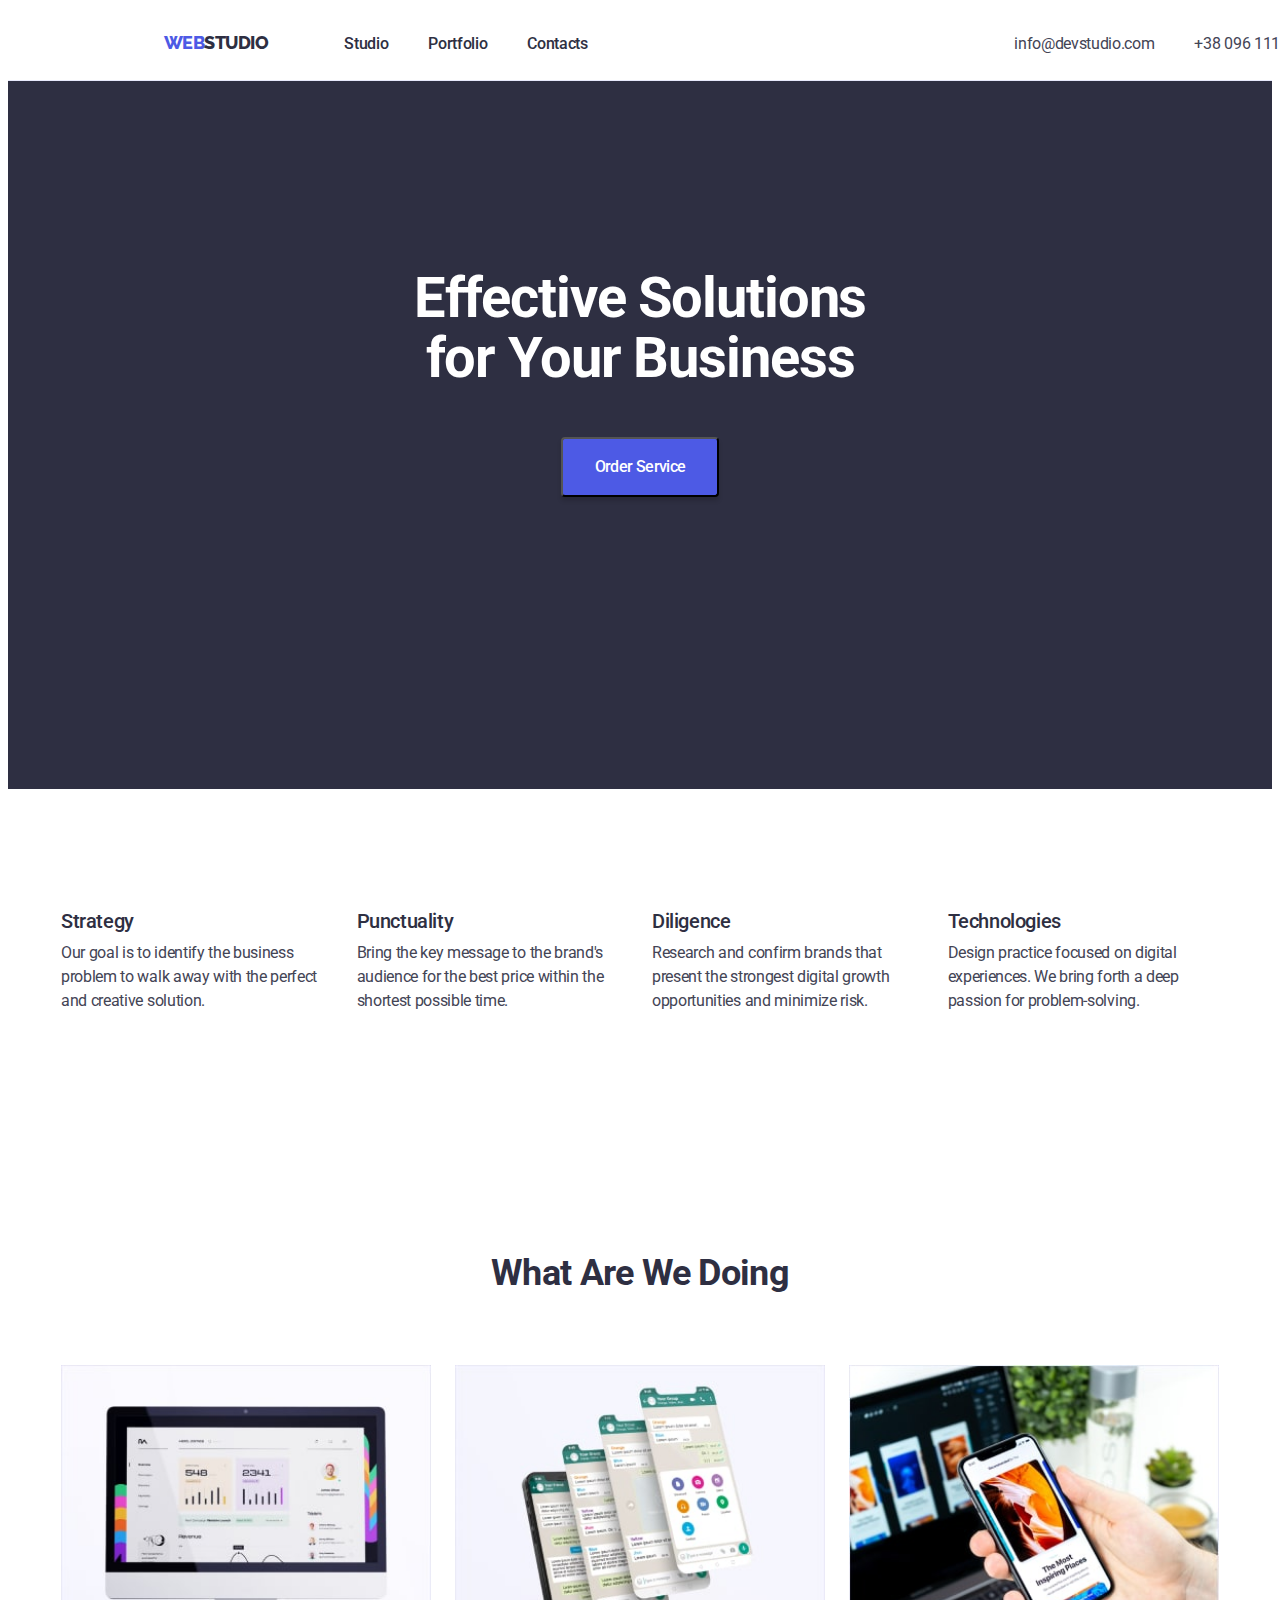
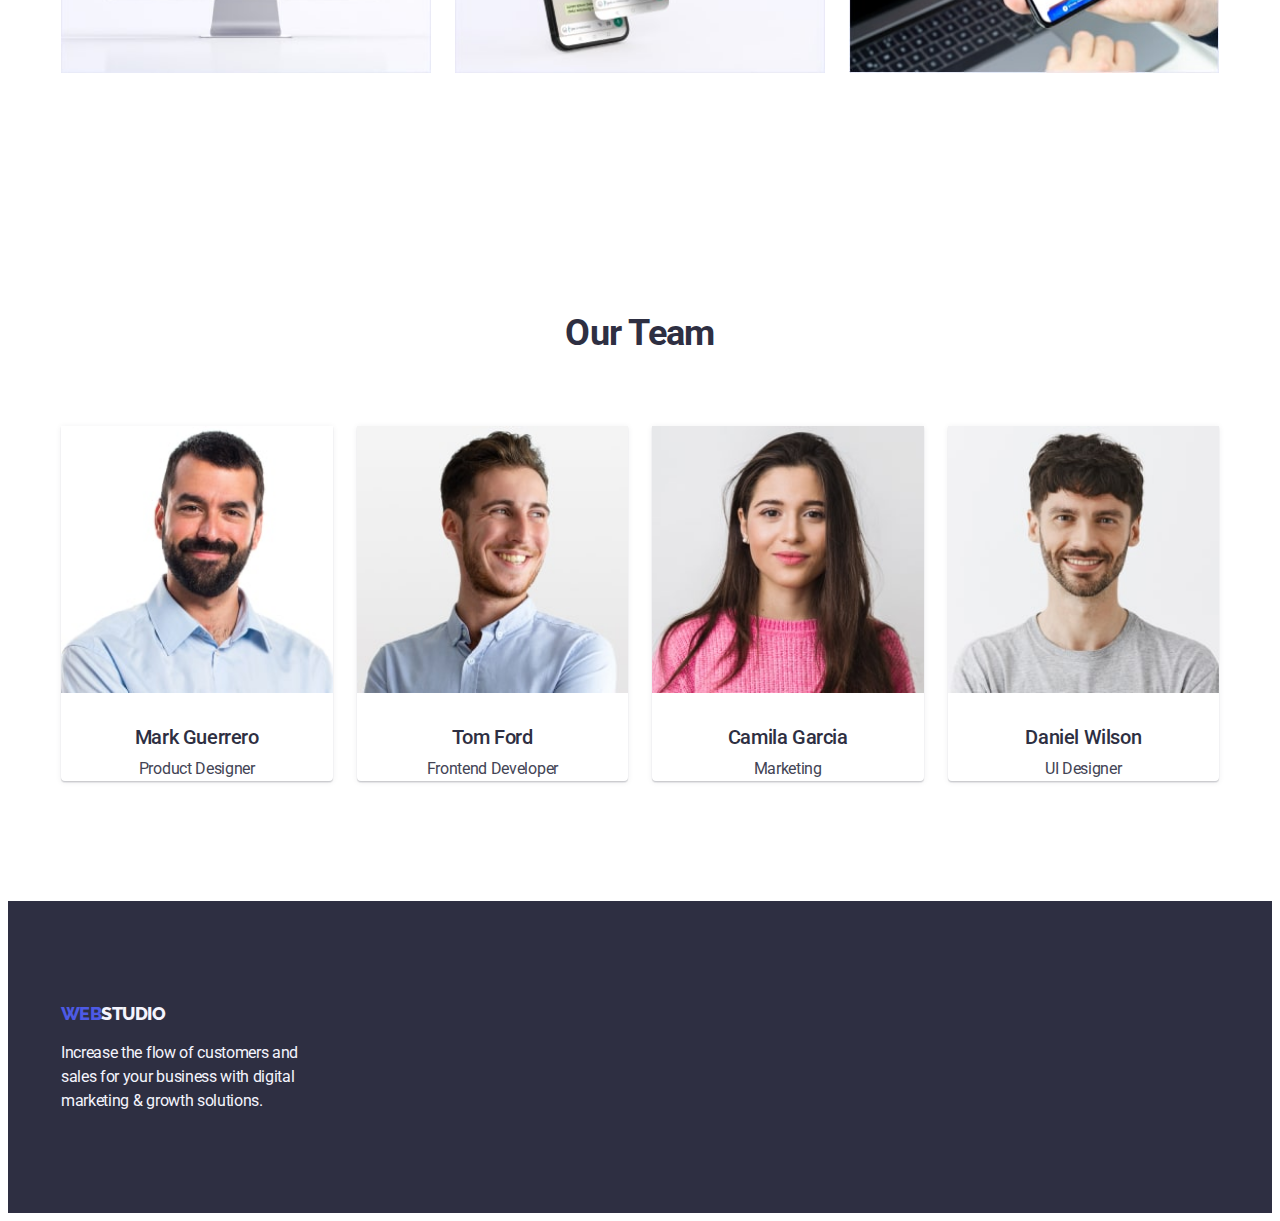
==== index.html @ 73f5ab5d "1" ====
<!DOCTYPE html>
<html lang="en">
  <head>
    <meta charset="UTF-8" />
    <meta http-equiv="X-UA-Compatible" content="IE=edge" />
    <meta name="viewport" content="width=device-width, initial-scale=1.0" />
    <title>WebStudio</title>
    <link rel="preconnect" href="https://fonts.googleapis.com" />
    <link rel="preconnect" href="https://fonts.gstatic.com" crossorigin />
    <link
      href="https://fonts.googleapis.com/css2?family=Raleway:wght@700&family=Roboto:wght@400;500;700;900&display=swap"
      rel="stylesheet"
    />
    <link
      rel="stylesheet"
      href="https://cdnjs.cloudflare.com/ajax/libs/modern-normalize/2.0.0/modern-normalize.min.css"
      integrity="sha512-4xo8blKMVCiXpTaLzQSLSw3KFOVPWhm/TRtuPVc4WG6kUgjH6J03IBuG7JZPkcWMxJ5huwaBpOpnwYElP/m6wg=="
      crossorigin="anonymous"
      referrerpolicy="no-referrer"
    />
    <link rel="stylesheet" href="./css/styles.css" />
  </head>

  <body>
    <header class="header">
      <div class="container header-container">
        <nav class="nav">
          <a href="index.html" class="logo"
            ><span class="accent">Web</span>Studio</a
          >
          <ul class="nav-list list">
            <li class="item">
              <a class="nav-link link" href="./index.html">Studio</a>
            </li>
            <li class="item">
              <a class="nav-link link" href="./portfolio.html">Portfolio</a>
            </li>
            <li class="item">
              <a class="nav-link link" href="">Contacts</a>
            </li>
          </ul>
        </nav>

        <ul class="contacts-header list">
          <li class="item">
            <a class="header-email link" href="mailto:info@devstudio.com"
              >info@devstudio.com</a
            >
          </li>
          <li class="item">
            <a class="header-tel link" href="tel:+380961111111"
              >+38 096 111 11 11</a
            >
          </li>
        </ul>
      </div>
    </header>

    <main>
      <!-- hiro -->

      <section class="hero section">
        <div class="container">
          <h1 class="hero-title">Effective Solutions for Your Business</h1>
          <button type="button" class="hero-button">Order Service</button>
        </div>
      </section>

      <!-- benefits -->
      <section class="benefits section">
        <div class="container">
          <ul class="benefits-list list">
            <li class="benefits-item">
              <h3 class="benefits-title">Strategy</h3>
              <p class="benefits-text">
                Our goal is to identify the business problem to walk away with
                the perfect and creative solution.
              </p>
            </li>
            <li class="benefits-item">
              <h3 class="benefits-title">Punctuality</h3>
              <p class="benefits-text">
                Bring the key message to the brand's audience for the best price
                within the shortest possible time.
              </p>
            </li>
            <li class="benefits-item">
              <h3 class="benefits-title">Diligence</h3>
              <p class="benefits-text">
                Research and confirm brands that present the strongest digital
                growth opportunities and minimize risk.
              </p>
            </li>
            <li class="benefits-item">
              <h3 class="benefits-title">Technologies</h3>
              <p class="benefits-text">
                Design practice focused on digital experiences. We bring forth a
                deep passion for problem-solving.
              </p>
            </li>
          </ul>
        </div>
      </section>

      <!-- work -->
      <section class="work section">
        <div class="container">
          <h2 class="work-title">What are we doing</h2>
          <ul class="work-list list">
            <li class="item">
              <img
                src="./images/Rectangle.jpg"
                alt="project design"
                width="360"
              />
            </li>
            <li class="item">
              <img
                src="./images/dodatok-min.jpg"
                alt="distribution of add-ons for a mobile building"
                width="360"
              />
            </li>
            <li class="item">
              <img
                src="./images/telefon-min.jpg"
                alt="site creation"
                width="360"
              />
            </li>
          </ul>
        </div>
      </section>

      <!-- team -->
      <section class="team section">
        <div class="container">
          <h2 class="team-title">Our Team</h2>
          <ul class="team-list list">
            <li class="item">
              <img
                src="./images/mark-min.jpg"
                alt="Product Designer"
                width="264"
              />
              <p class="text-name">Mark Guerrero</p>
              <p class="team-text">Product Designer</p>
            </li>
            <li class="item">
              <img
                src="./images/tom-min.jpg"
                alt="Frontend Developer"
                width="264"
              />
              <p class="text-name">Tom Ford</p>
              <p class="team-text">Frontend Developer</p>
            </li>
            <li class="item">
              <img src="./images/camila-min.jpg" alt="Marketing" width="264" />
              <p class="text-name">Camila Garcia</p>
              <p class="team-text">Marketing</p>
            </li>
            <li class="item">
              <img
                src="./images/daniel-min.jpg"
                alt="UI Designer"
                width="264"
              />
              <p class="text-name">Daniel Wilson</p>
              <p class="team-text">UI Designer</p>
            </li>
          </ul>
        </div>
      </section>
    </main>

    <footer>
      <section class="footer">
        <div class="container container-footer">
          <p class="footer-logo"><span class="accent">Web</span>Studio</p>
          <p class="footer-text">
            Increase the flow of customers and sales for your business with
            digital marketing & growth solutions.
          </p>
        </div>
      </section>
    </footer>
  </body>
</html>
---- css/styles.css ----
:root {
  --iris: #4d5ae5;
  --ocean: #404bbf;
  --navyblue: #2e2f42;
  --green: #31d0aa;
  --slate: #434455;
  --light-slate: #8e8f99;
  --cornflower: #e7e9fc;
  --cloud: #f4f4fd;
  --navyblue-modal: rgba(46, 47, 66, 0.4);
  --grey: rgba(46, 47, 66, 0.7);
  --white: #ffffff;
  --dairy: #fcfcfc;
}
h1,
h2,
h3,
h4,
h5,
h6,
p {
  margin: 0;
}

ul,
ol {
  margin: 0;
  padding-left: 0;
}

img {
  display: block;
  width: 100%;
  height: auto;
}

.container {
  width: 100%;
  max-width: 1158px;
  padding-left: 15px;
  padding-right: 15px;
  margin: 0 auto;
}

.section {
  padding-top: 120px;
  padding-bottom: 120px;
}

body {
  color: var(--slate);
  font-family: 'Roboto', sans-serif;
  font-size: 16px;
  line-height: 1.5;
  letter-spacing: -0.02em;
}

.list {
  list-style: none;
}

.link {
  text-decoration: none;
}

.link:hover,
.link:focus {
  color: var(--ocean);
}

/* -----------------------header--------------------- */

.header-container,
.nav,
.nav-list,
.contacts-header {
  display: flex;
}

.header {
  border-bottom: 1px solid var(--cornflower);
  background: var(--white);
  padding: 24px 0;
}

.header-container {
  align-items: center;
  padding: 0 156px;
}
.nav {
  gap: 76px;
}

.nav-list {
  gap: 40px;
}

.contacts-header {
  gap: 40px;
  margin-left: auto;
}

.logo {
  font-family: 'Raleway', sans-serif;
  font-weight: 800;
  font-size: 18px;
  line-height: 1.17;
  letter-spacing: -0.03em;
  color: var(--navyblue);
  text-decoration: none;
  text-transform: uppercase;
}

.accent {
  color: var(--iris);
}

.nav-link {
  color: var(--navyblue);
  font-weight: 500;
  font-size: 16px;
  line-height: 1.5;
  letter-spacing: -0.02em;
}

.header-email {
  color: var(--slate);
  font-size: 16px;
  font-weight: 400;
  line-height: 1.5;
  letter-spacing: -0.02em;
}

.header-tel {
  color: var(--slate);
  font-size: 16px;
  font-weight: 400;
  line-height: 1.5;
  letter-spacing: -0.02em;
}

/* -------------------------hiro---------------------- */

.hero {
  background-color: var(--navyblue);
  padding-top: 188px;
  padding-bottom: 292px;
  text-align: center;
}

.hero-title {
  font-size: 56px;
  font-weight: 700;
  line-height: 1.07;
  letter-spacing: -0.02em;

  text-align: center;
  color: var(--white);

  max-width: 496px;
  margin: 0 auto 48px auto;
}

.hero-button {
  font-family: 'Roboto', sans-serif;
  font-size: 16px;
  font-weight: 500;
  line-height: 1.5;
  letter-spacing: -0.04em;
  color: var(--white);

  padding: 16px 32px;

  cursor: pointer;
  border-radius: 4px;
  background: var(--iris);
  box-shadow: 0px 4px 4px 0px rgba(0, 0, 0, 0.15);
}

/* ---------------------------benefits------------------- */

.benefits-list {
  display: flex;
  gap: 24px;
}

.benefits-item {
  width: calc((100% - 24px * 3) / 4);
}

.benefits-title {
  font-size: 20px;
  font-weight: 500;
  line-height: 1.2;
  letter-spacing: -0.02em;
  color: var(--navyblue);

  margin-bottom: 8px;
}

.benefits-text {
  font-size: 16px;
  line-height: 1.5;
}

/* --------------------work---------------- */

.work-title {
  color: var(--navyblue);

  font-size: 36px;
  font-family: Roboto;
  font-weight: 700;
  line-height: 1.12;
  letter-spacing: -0.02em;
  text-transform: capitalize;
  text-align: center;

  max-width: 323px;
  margin: 0 auto 72px auto;
}

.work-list {
  display: flex;
  gap: 24px;
}

.work-list .item {
  width: calc((100% - 48px) / 3);
}

/* -------------------team---------------- */

.team-title {
  color: var(--navyblue);
  font-size: 36px;
  font-weight: 700;
  line-height: 1.12;
  letter-spacing: -0.02em;
  text-transform: capitalize;
  text-align: center;

  max-width: 162px;
  margin: 0 auto 72px auto;
}

.team-list {
  display: flex;
  gap: 24px;
}

.team-list .item {
  width: calc((100% - 24px * 3) / 4);
  border-radius: 0px 0px 4px 4px;
  background: var(--white);
  box-shadow: 0px 2px 1px 0px rgba(46, 47, 66, 0.08),
    0px 1px 1px 0px rgba(46, 47, 66, 0.16),
    0px 1px 6px 0px rgba(46, 47, 66, 0.08);
}

.text-name {
  color: var(--navyblue);
  font-size: 20px;
  font-weight: 500;
  line-height: 1.2;
  letter-spacing: -0.02em;
  text-align: center;
  margin: 32px 0 8px 0;
}

.team-text {
  font-size: 16px;
  line-height: 1.5;
  text-align: center;
}

/* ------------------portfolio-------- */

.project {
  padding-top: 96px;
}

.filter-list {
  display: flex;
  gap: 24px;
  justify-content: center;
  margin-bottom: 72px;
}

.filter-button {
  font-size: 16px;
  font-weight: 500;
  line-height: 1.5;
  letter-spacing: -0.04em;
  color: var(--iris);

  border-radius: 4px;
  border: 1px solid var(--cornflower);
  background: var(--cloud);

  padding: 12px 24px;
}

.filter-button:hover,
.filter-button:focus {
  color: var(--white);
  background-color: var(--ocean);
}

.project-list {
  display: flex;
  flex-wrap: wrap;
  gap: 48px 24px;
}

.project-list .item {
  width: calc((100% - 24px * 2) / 3);
  padding-bottom: 32px;
}

.project-list .item img {
  margin-bottom: 32px;
}

.project-title {
  font-size: 20px;
  font-weight: 500;
  line-height: 1.5;
  letter-spacing: -0.02em;
  color: var(--navyblue);
  padding: 0 16px;
  margin-bottom: 8px;
}

.project-text {
  font-size: 16px;
  line-height: 1.5;
  font-weight: 400;
  padding: 0 16px;
  margin-bottom: 8px;
}

/* -------------------------footer--------------- */

.footer {
  background-color: var(--navyblue);
}

.footer-logo {
  font-size: 18px;
  font-family: 'Raleway', sans-serif;
  font-style: normal;
  font-weight: 800;
  line-height: 1.17;
  letter-spacing: -0.03em;
  text-decoration: none;
  text-transform: uppercase;
  color: var(--cloud);

  margin-bottom: 17px;
}
.footer-text {
  color: var(--cloud);
  width: 264px;
}

.container-footer {
  padding: 102px 0 100px 0;
}
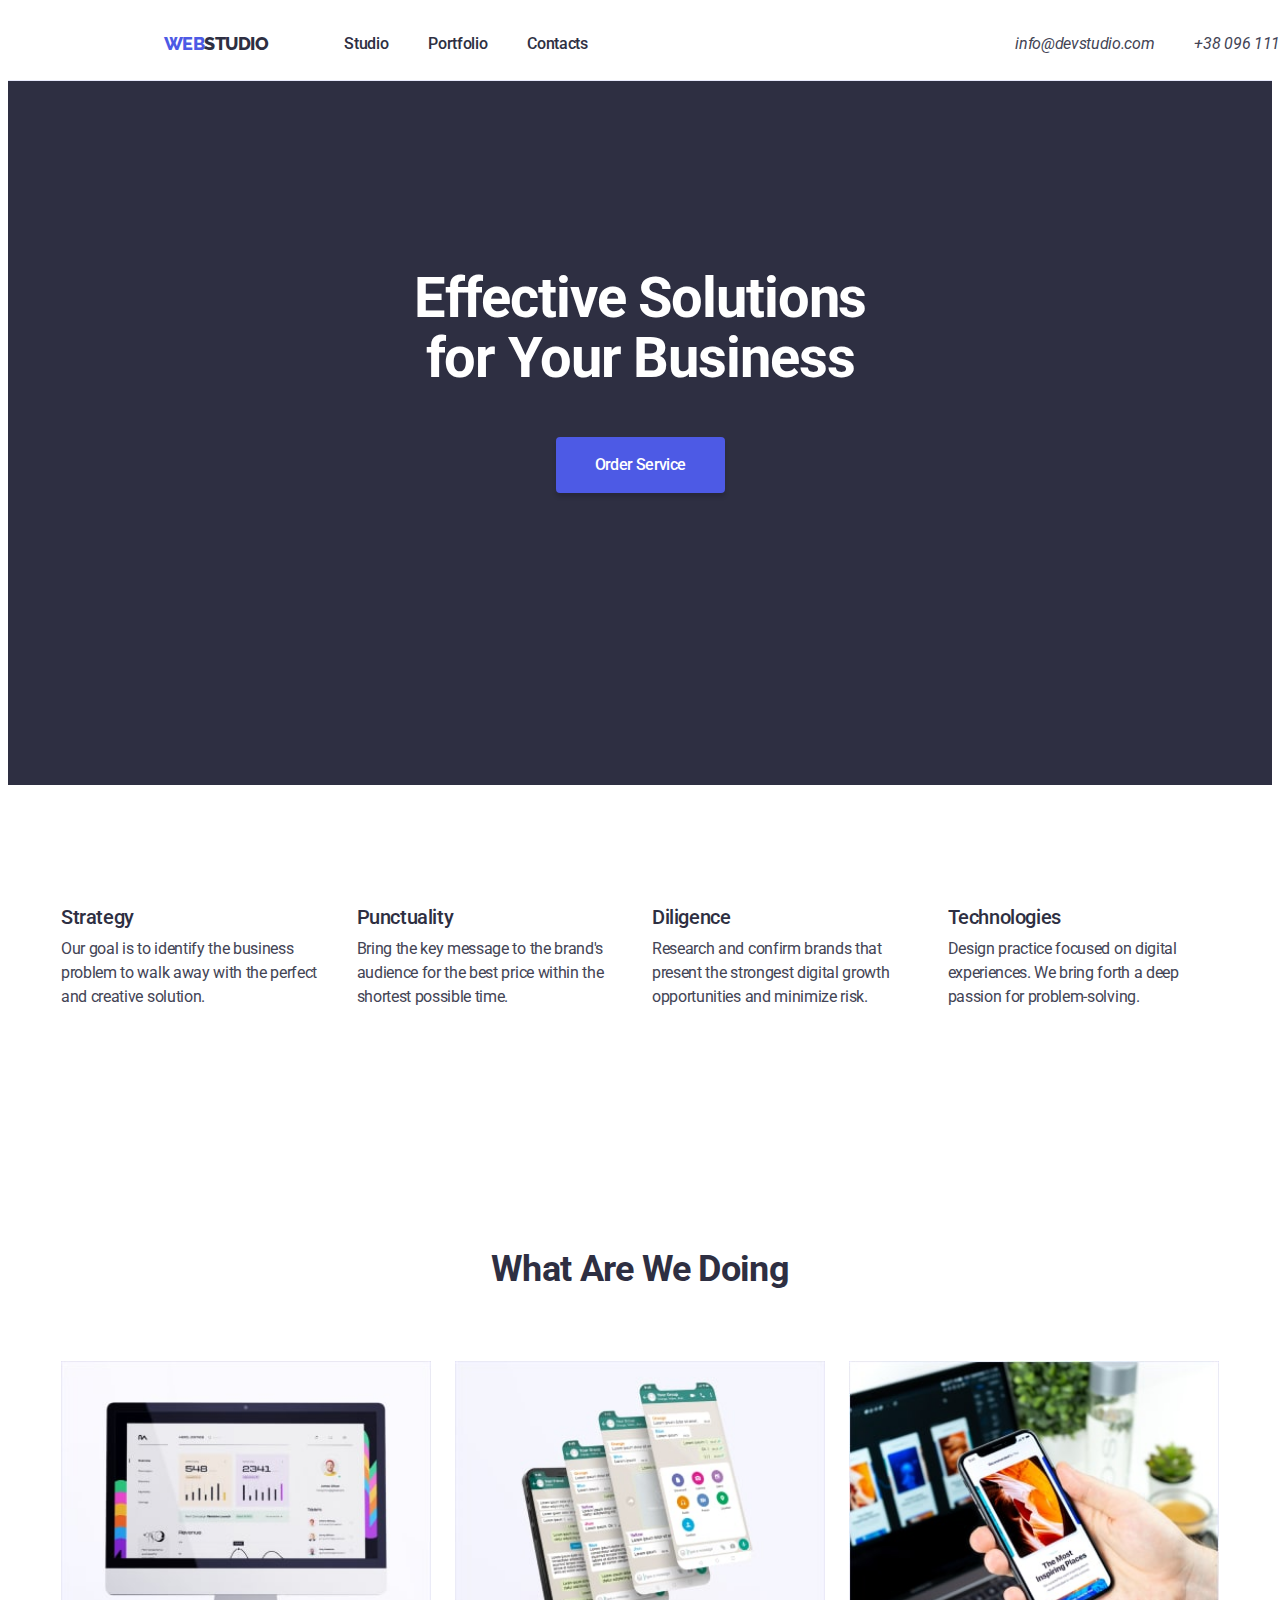
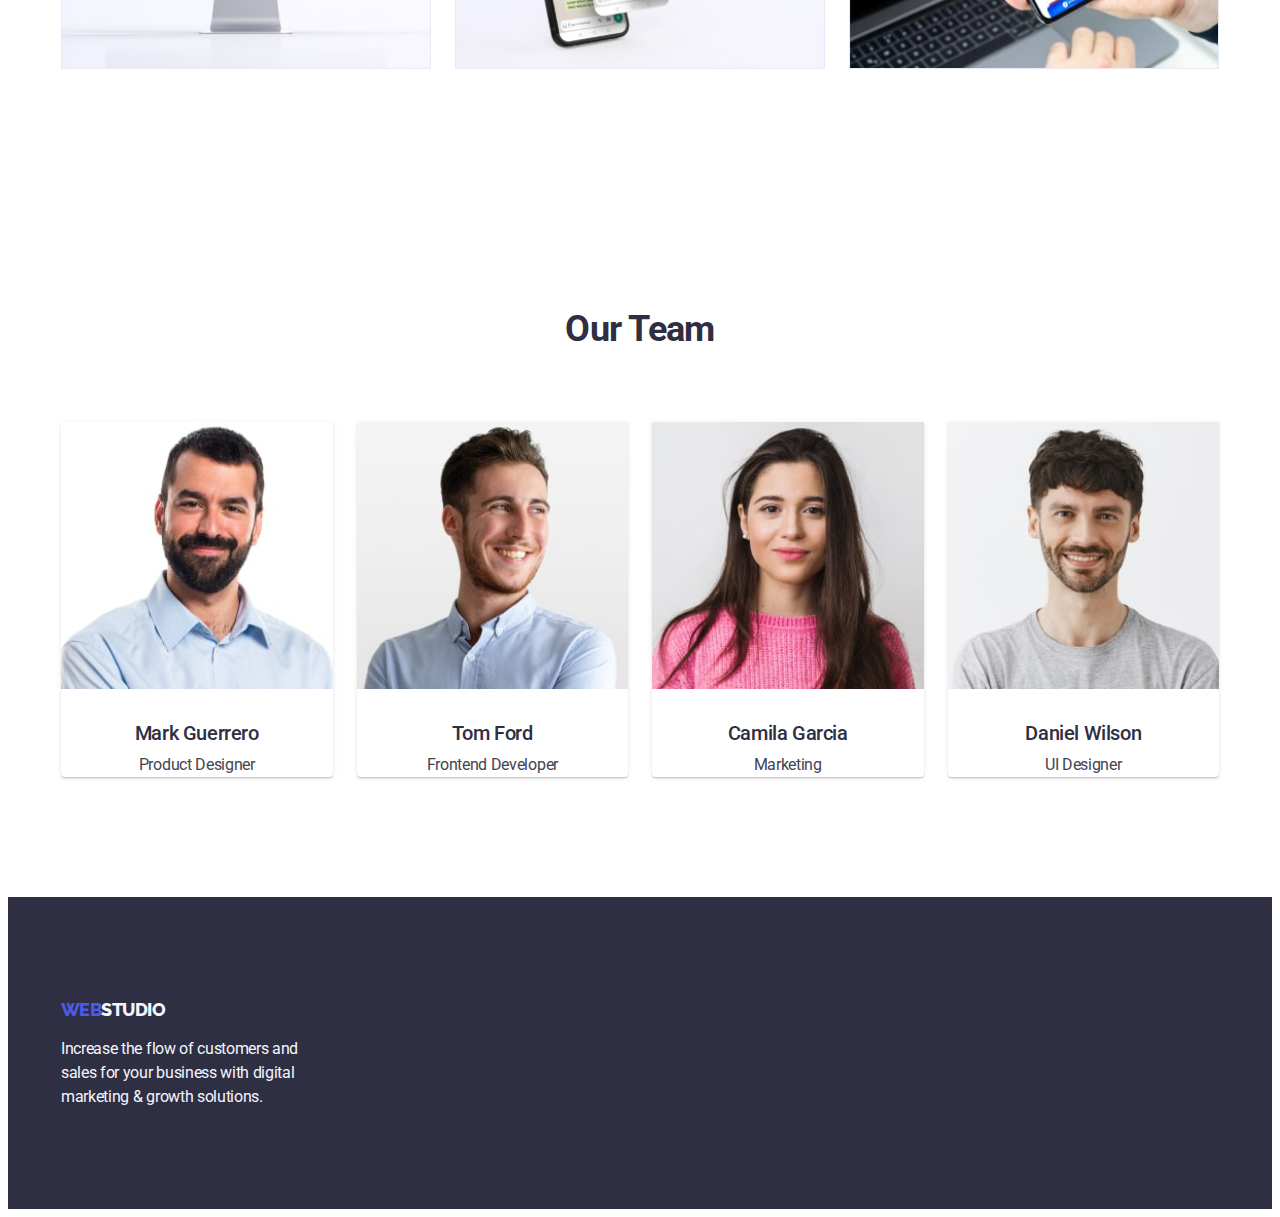
==== commit 9a8c448f: "1" ====
--- a/index.html
+++ b/index.html
@@ -40,19 +40,20 @@
             </li>
           </ul>
         </nav>
-
-        <ul class="contacts-header list">
-          <li class="item">
-            <a class="header-email link" href="mailto:info@devstudio.com"
-              >info@devstudio.com</a
-            >
-          </li>
-          <li class="item">
-            <a class="header-tel link" href="tel:+380961111111"
-              >+38 096 111 11 11</a
-            >
-          </li>
-        </ul>
+        <address class="address">
+          <ul class="contacts-header list">
+            <li class="item">
+              <a class="header-email link" href="mailto:info@devstudio.com"
+                >info@devstudio.com</a
+              >
+            </li>
+            <li class="item">
+              <a class="header-tel link" href="tel:+380961111111"
+                >+38 096 111 11 11</a
+              >
+            </li>
+          </ul>
+        </address>
       </div>
     </header>
 
--- a/css/styles.css
+++ b/css/styles.css
@@ -80,24 +80,28 @@
 .header {
   border-bottom: 1px solid var(--cornflower);
   background: var(--white);
-  padding: 24px 0;
+  padding: 24px 0 24px 0;
 }
 
 .header-container {
   align-items: center;
-  padding: 0 156px;
+  padding: 0 156px 0 156px;
 }
 .nav {
   gap: 76px;
+  align-items: center;
 }
 
 .nav-list {
   gap: 40px;
 }
 
+.address {
+  margin-left: auto;
+}
+
 .contacts-header {
   gap: 40px;
-  margin-left: auto;
 }
 
 .logo {
@@ -169,8 +173,13 @@
   letter-spacing: -0.04em;
   color: var(--white);
 
+  min-width: 169px;
+  height: 56px;
+  display: block;
   padding: 16px 32px;
-
+  margin: 0 auto;
+
+  border: none;
   cursor: pointer;
   border-radius: 4px;
   background: var(--iris);
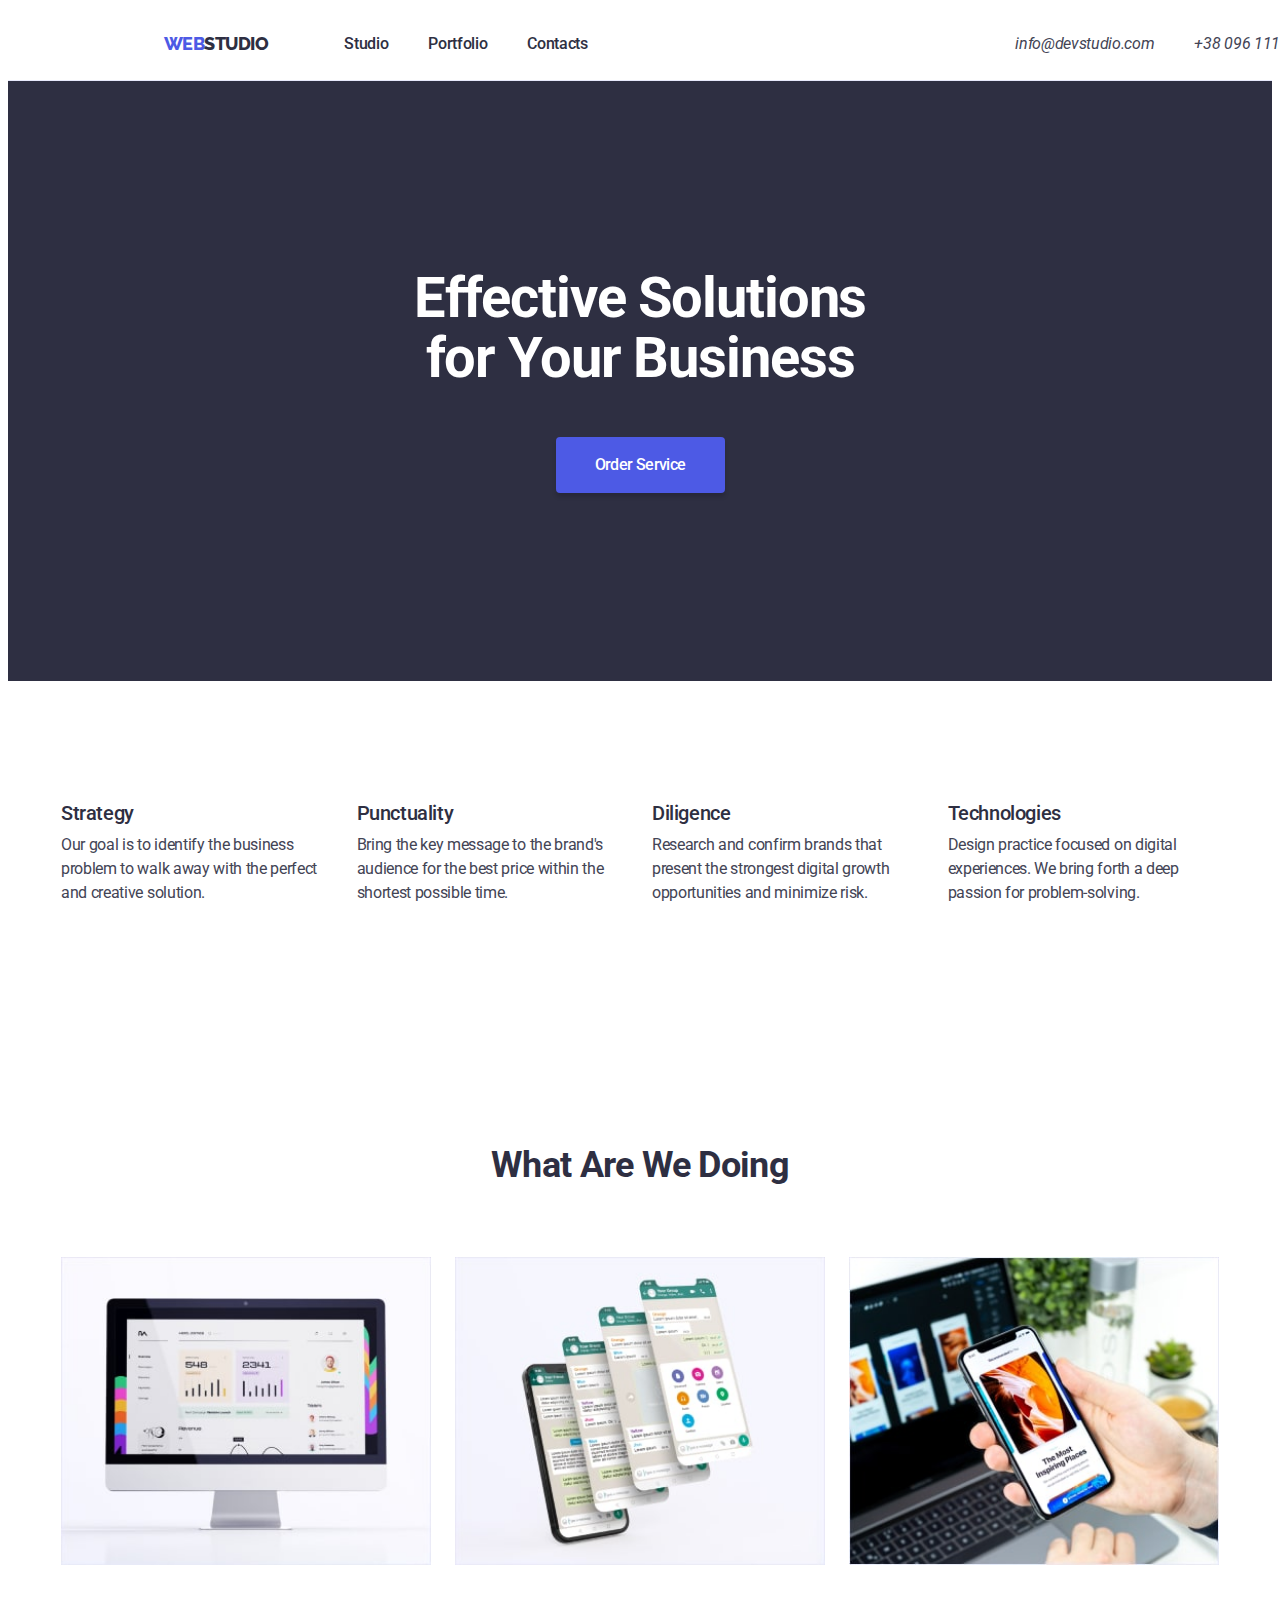
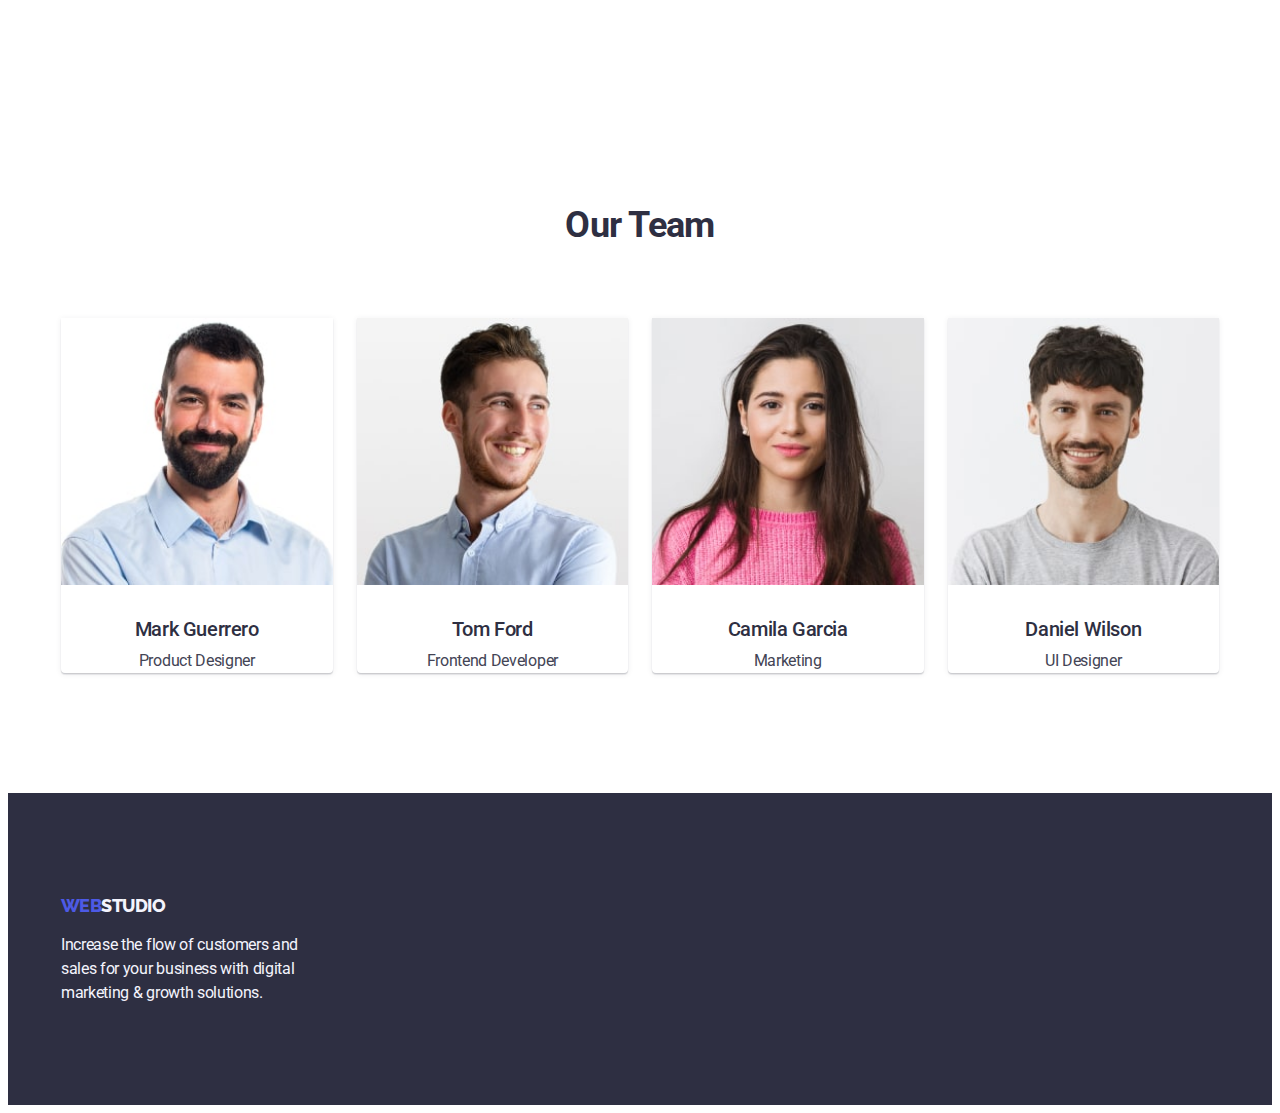
==== commit 627bf733: "1" ====
--- a/index.html
+++ b/index.html
@@ -61,7 +61,7 @@
       <!-- hiro -->
 
       <section class="hero section">
-        <div class="container">
+        <div class="container hero-container">
           <h1 class="hero-title">Effective Solutions for Your Business</h1>
           <button type="button" class="hero-button">Order Service</button>
         </div>
--- a/css/styles.css
+++ b/css/styles.css
@@ -37,8 +37,7 @@
 .container {
   width: 100%;
   max-width: 1158px;
-  padding-left: 15px;
-  padding-right: 15px;
+  padding: 0 15px 0 15px;
   margin: 0 auto;
 }
 
@@ -80,7 +79,6 @@
 .header {
   border-bottom: 1px solid var(--cornflower);
   background: var(--white);
-  padding: 24px 0 24px 0;
 }
 
 .header-container {
@@ -88,7 +86,6 @@
   padding: 0 156px 0 156px;
 }
 .nav {
-  gap: 76px;
   align-items: center;
 }
 
@@ -113,6 +110,9 @@
   color: var(--navyblue);
   text-decoration: none;
   text-transform: uppercase;
+  padding: 24px 0 24px 0;
+
+  margin-right: 76px;
 }
 
 .accent {
@@ -125,6 +125,8 @@
   font-size: 16px;
   line-height: 1.5;
   letter-spacing: -0.02em;
+  padding: 24px 0 24px 0;
+  display: block;
 }
 
 .header-email {
@@ -133,6 +135,7 @@
   font-weight: 400;
   line-height: 1.5;
   letter-spacing: -0.02em;
+  padding: 24px 0 24px 0;
 }
 
 .header-tel {
@@ -141,14 +144,14 @@
   font-weight: 400;
   line-height: 1.5;
   letter-spacing: -0.02em;
+  padding: 24px 0 24px 0;
 }
 
 /* -------------------------hiro---------------------- */
 
 .hero {
   background-color: var(--navyblue);
-  padding-top: 188px;
-  padding-bottom: 292px;
+  padding: 188px 0 188px 0;
   text-align: center;
 }
 
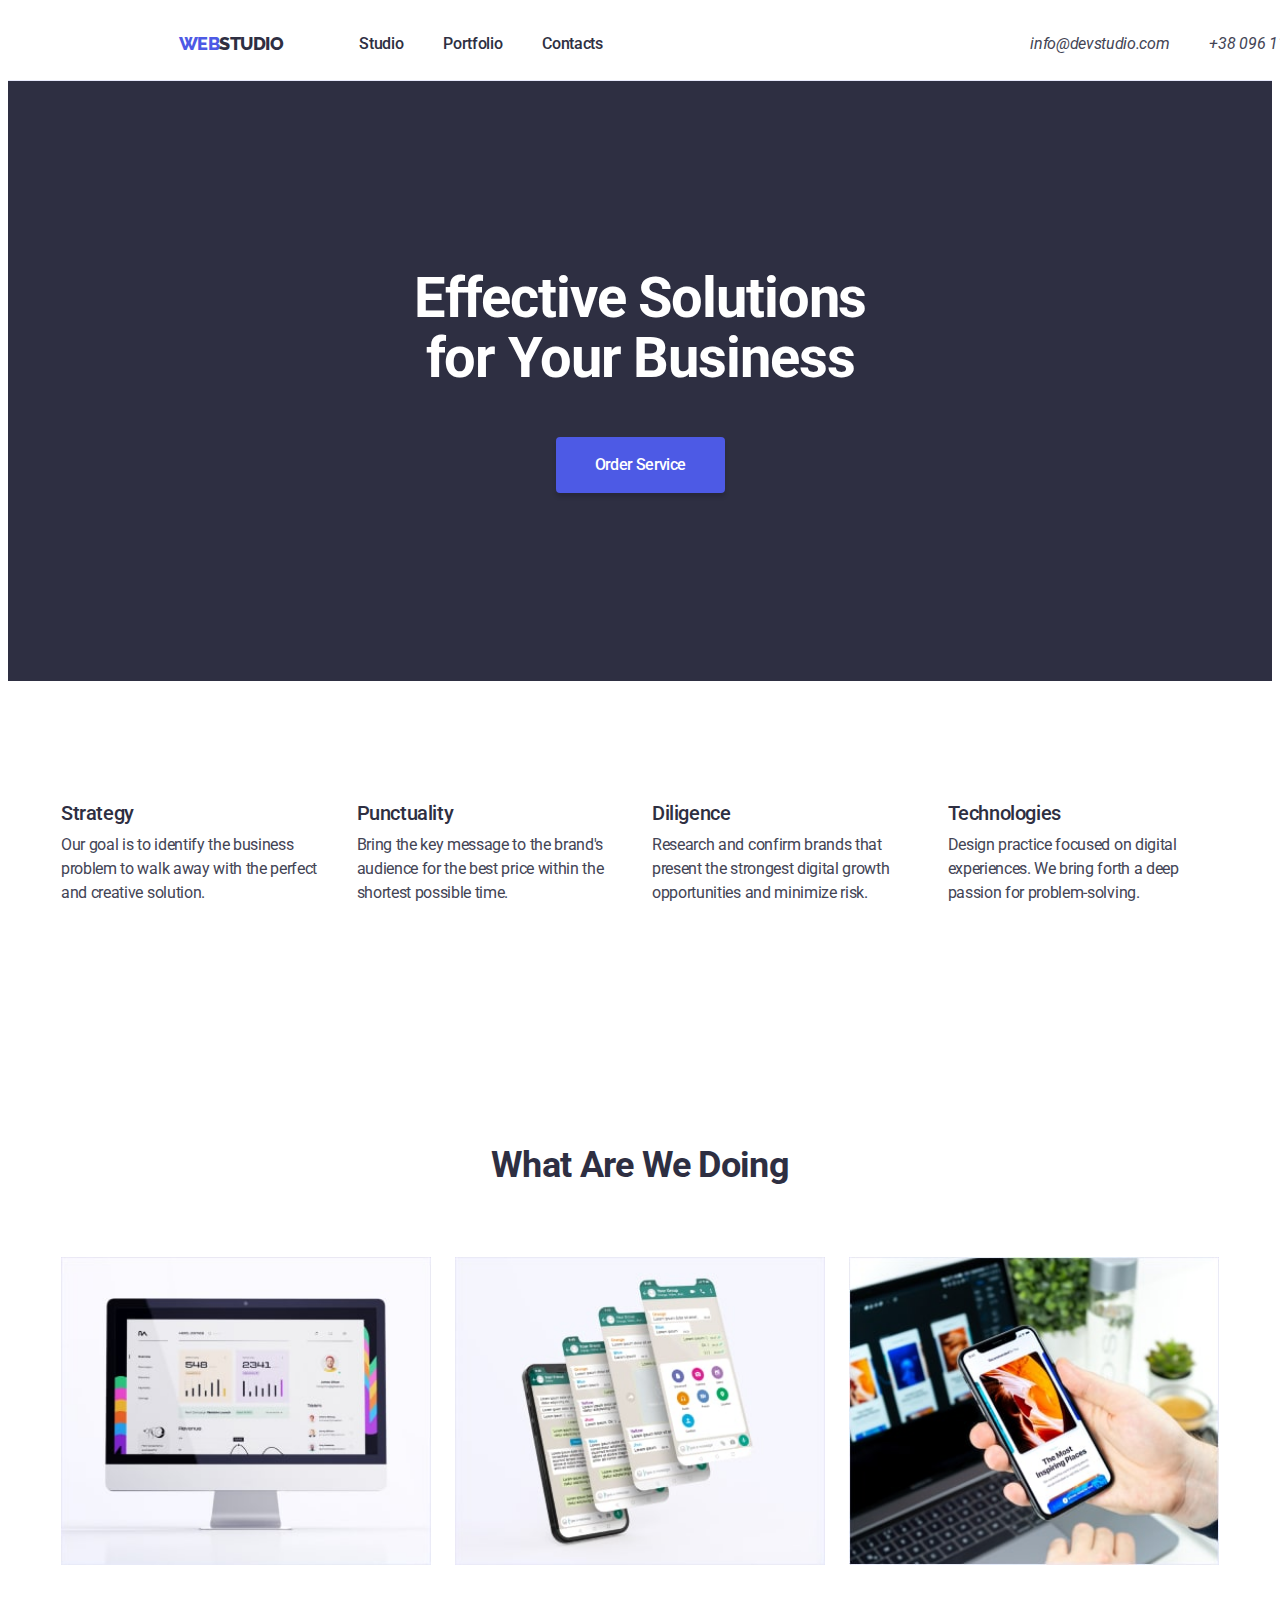
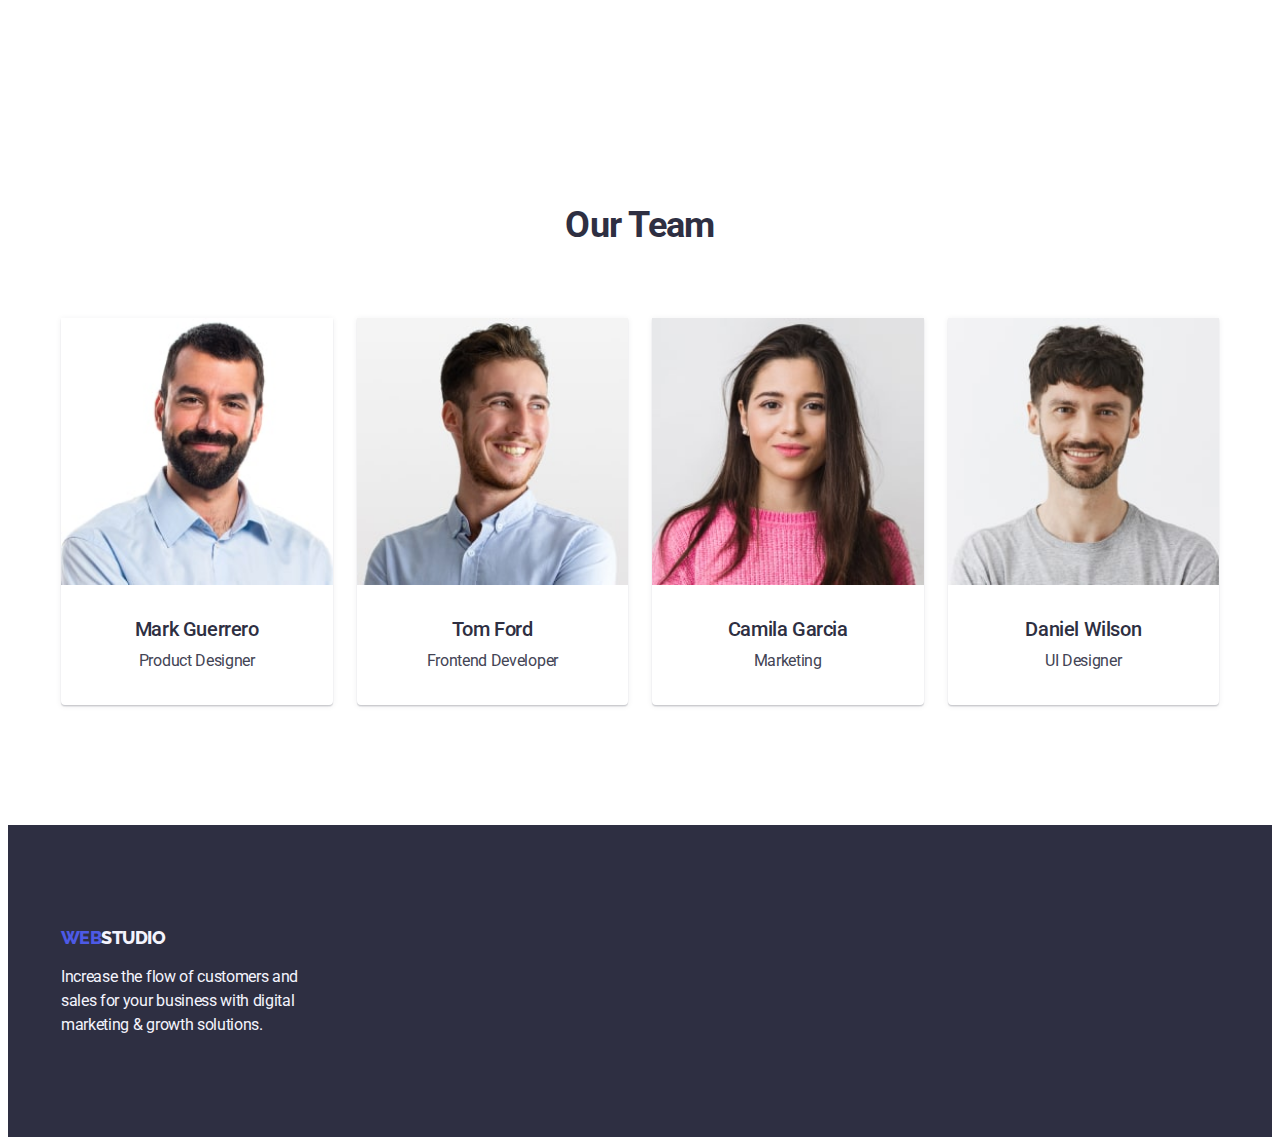
==== commit 9c1bcd39: "1" ====
--- a/index.html
+++ b/index.html
@@ -144,8 +144,10 @@
                 alt="Product Designer"
                 width="264"
               />
-              <p class="text-name">Mark Guerrero</p>
-              <p class="team-text">Product Designer</p>
+              <div class="container-text">
+                <h3 class="text-name">Mark Guerrero</h3>
+                <p class="team-text">Product Designer</p>
+              </div>
             </li>
             <li class="item">
               <img
@@ -153,13 +155,17 @@
                 alt="Frontend Developer"
                 width="264"
               />
-              <p class="text-name">Tom Ford</p>
-              <p class="team-text">Frontend Developer</p>
+              <div class="container-text">
+                <h3 class="text-name">Tom Ford</h3>
+                <p class="team-text">Frontend Developer</p>
+              </div>
             </li>
             <li class="item">
               <img src="./images/camila-min.jpg" alt="Marketing" width="264" />
-              <p class="text-name">Camila Garcia</p>
-              <p class="team-text">Marketing</p>
+              <div class="container-text">
+                <h3 class="text-name">Camila Garcia</h3>
+                <p class="team-text">Marketing</p>
+              </div>
             </li>
             <li class="item">
               <img
@@ -167,8 +173,10 @@
                 alt="UI Designer"
                 width="264"
               />
-              <p class="text-name">Daniel Wilson</p>
-              <p class="team-text">UI Designer</p>
+              <div class="container-text">
+                <h3 class="text-name">Daniel Wilson</h3>
+                <p class="team-text">UI Designer</p>
+              </div>
             </li>
           </ul>
         </div>
--- a/css/styles.css
+++ b/css/styles.css
@@ -79,6 +79,7 @@
 .header {
   border-bottom: 1px solid var(--cornflower);
   background: var(--white);
+  padding: 0 15px 0 15px;
 }
 
 .header-container {
@@ -197,7 +198,7 @@
 }
 
 .benefits-item {
-  width: calc((100% - 24px * 3) / 4);
+  width: calc((100% - 72px) / 4);
 }
 
 .benefits-title {
@@ -270,6 +271,10 @@
     0px 1px 6px 0px rgba(46, 47, 66, 0.08);
 }
 
+.container-text {
+  padding: 32px 16px;
+}
+
 .text-name {
   color: var(--navyblue);
   font-size: 20px;
@@ -277,7 +282,7 @@
   line-height: 1.2;
   letter-spacing: -0.02em;
   text-align: center;
-  margin: 32px 0 8px 0;
+  margin-bottom: 8px;
 }
 
 .team-text {
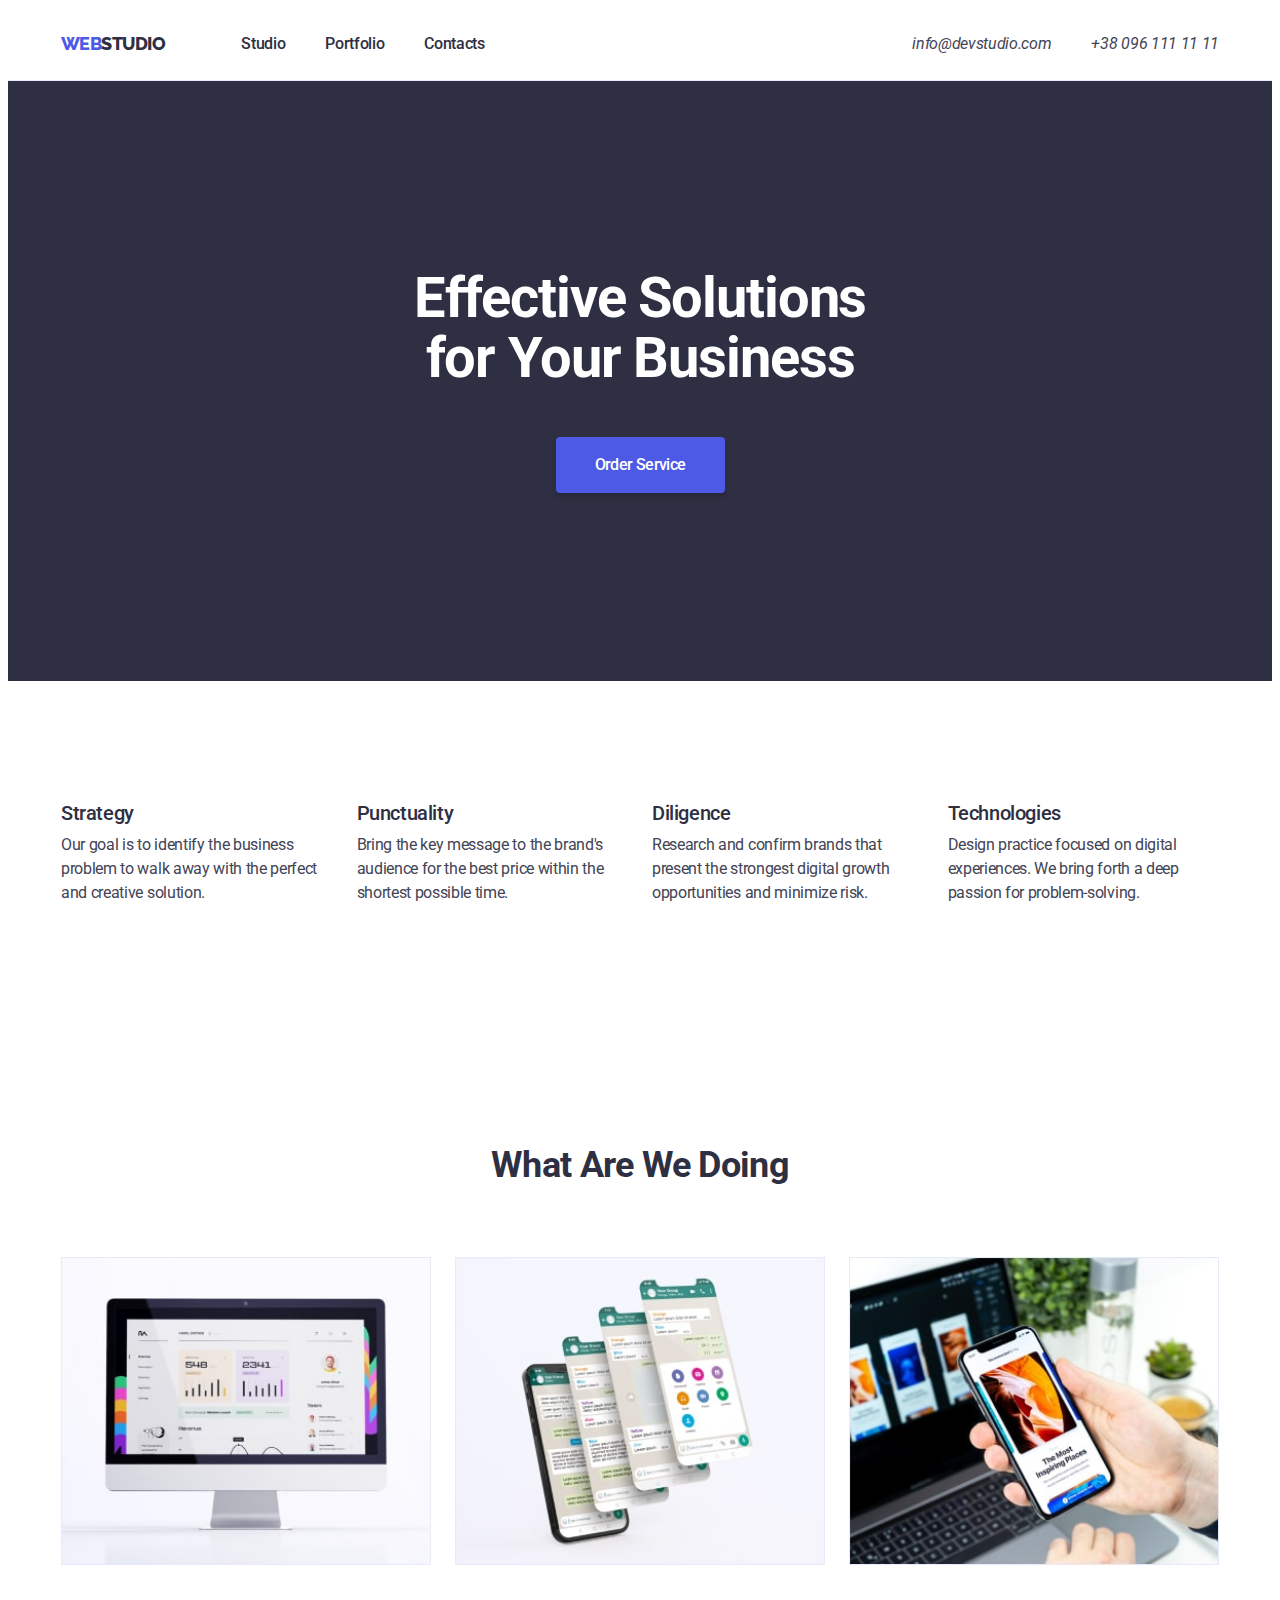
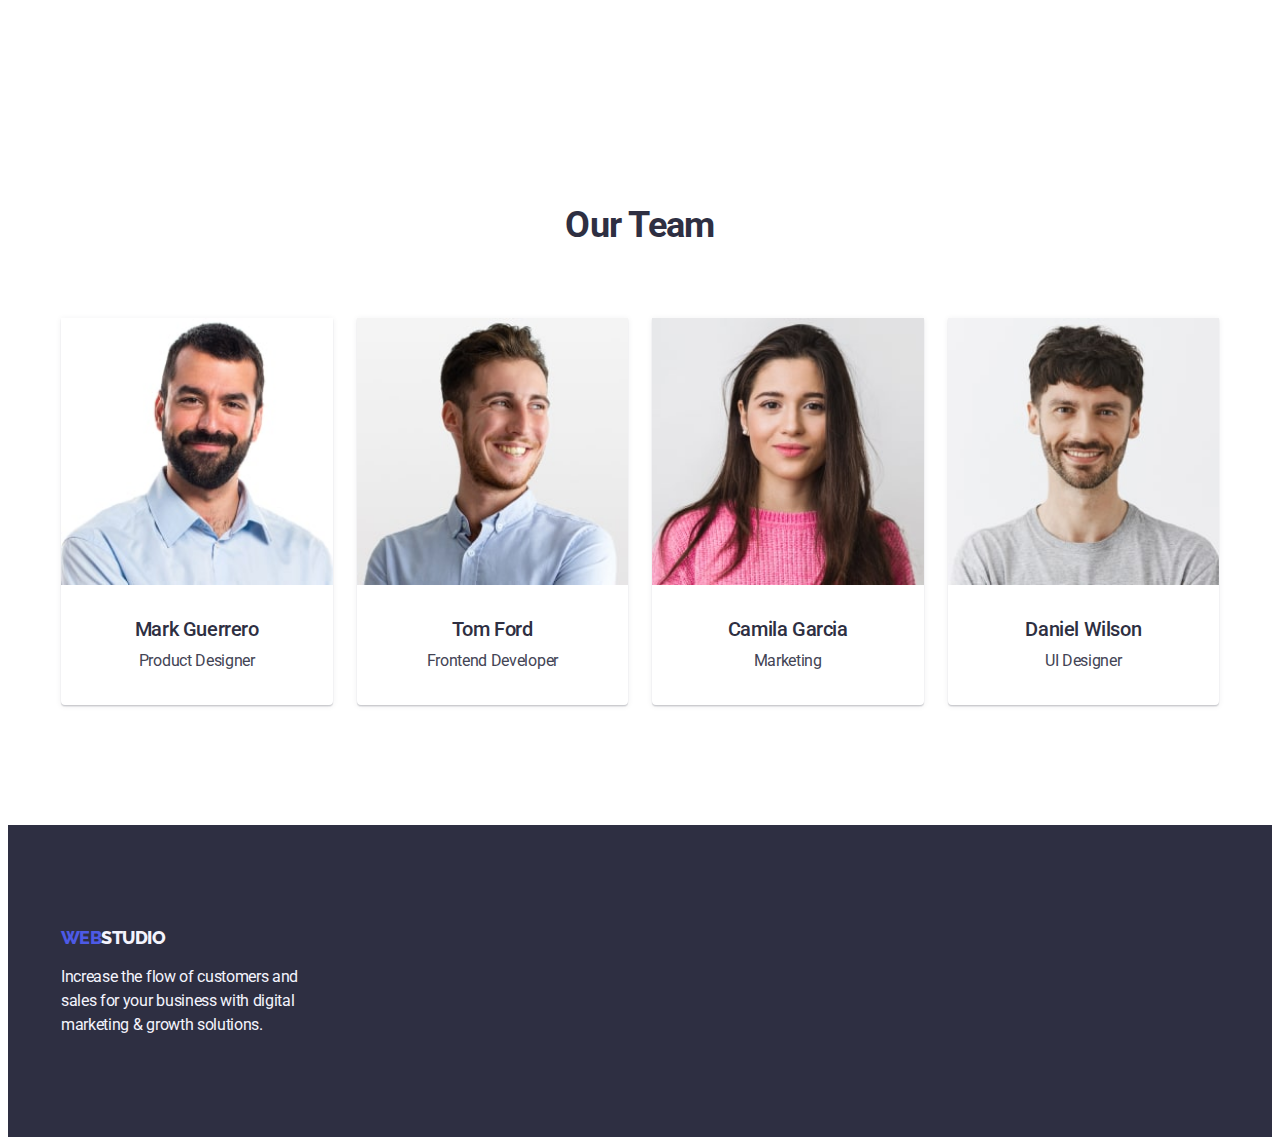
==== commit f5ca2c37: "1" ====
--- a/index.html
+++ b/index.html
@@ -70,6 +70,7 @@
       <!-- benefits -->
       <section class="benefits section">
         <div class="container">
+          <h2 class="feature-title">feature</h2>
           <ul class="benefits-list list">
             <li class="benefits-item">
               <h3 class="benefits-title">Strategy</h3>
--- a/css/styles.css
+++ b/css/styles.css
@@ -84,8 +84,9 @@
 
 .header-container {
   align-items: center;
-  padding: 0 156px 0 156px;
-}
+  padding: 0 15px 0 15px;
+}
+
 .nav {
   align-items: center;
 }
@@ -191,6 +192,19 @@
 }
 
 /* ---------------------------benefits------------------- */
+
+.feature-title {
+  position: absolute;
+  width: 1px;
+  height: 1px;
+  margin: -1px;
+  border: 0;
+  padding: 0;
+  white-space: nowrap;
+  clip-path: inset(100%);
+  clip: rect(0 0 0 0);
+  overflow: hidden;
+}
 
 .benefits-list {
   display: flex;
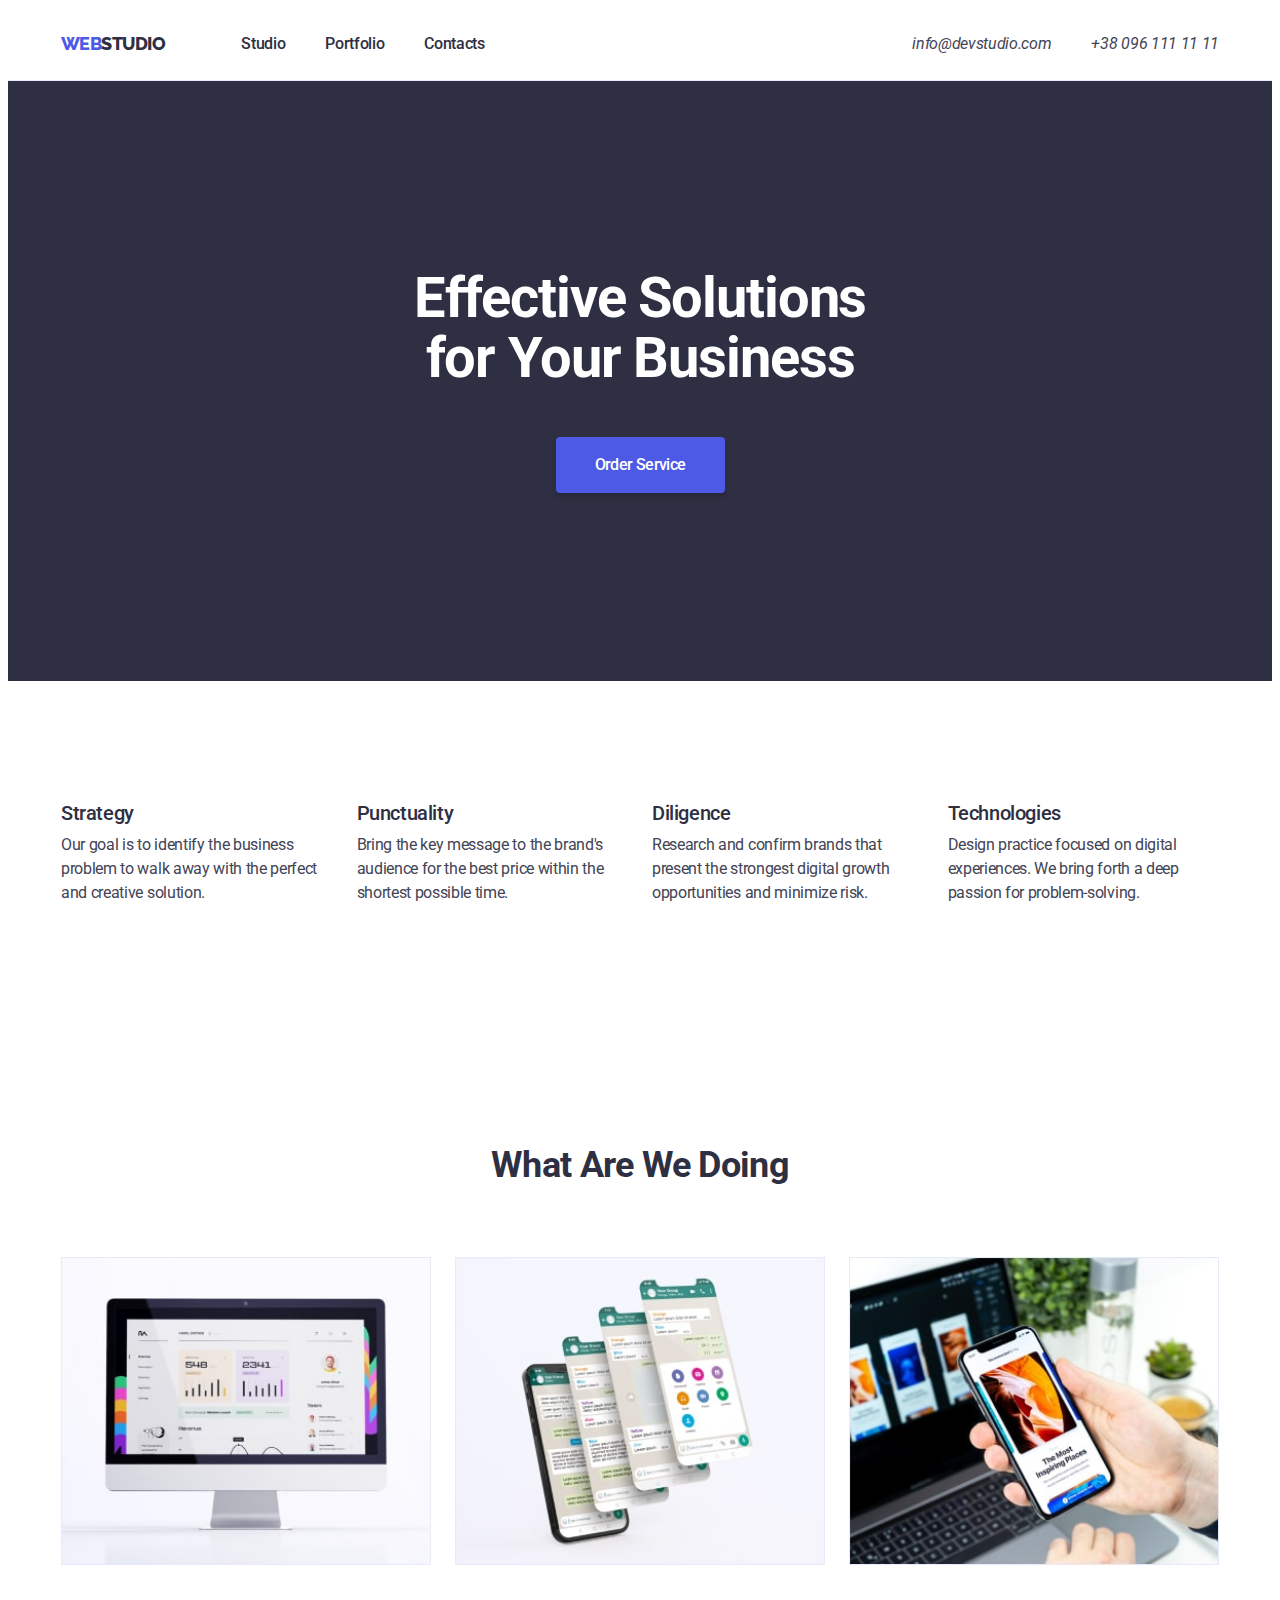
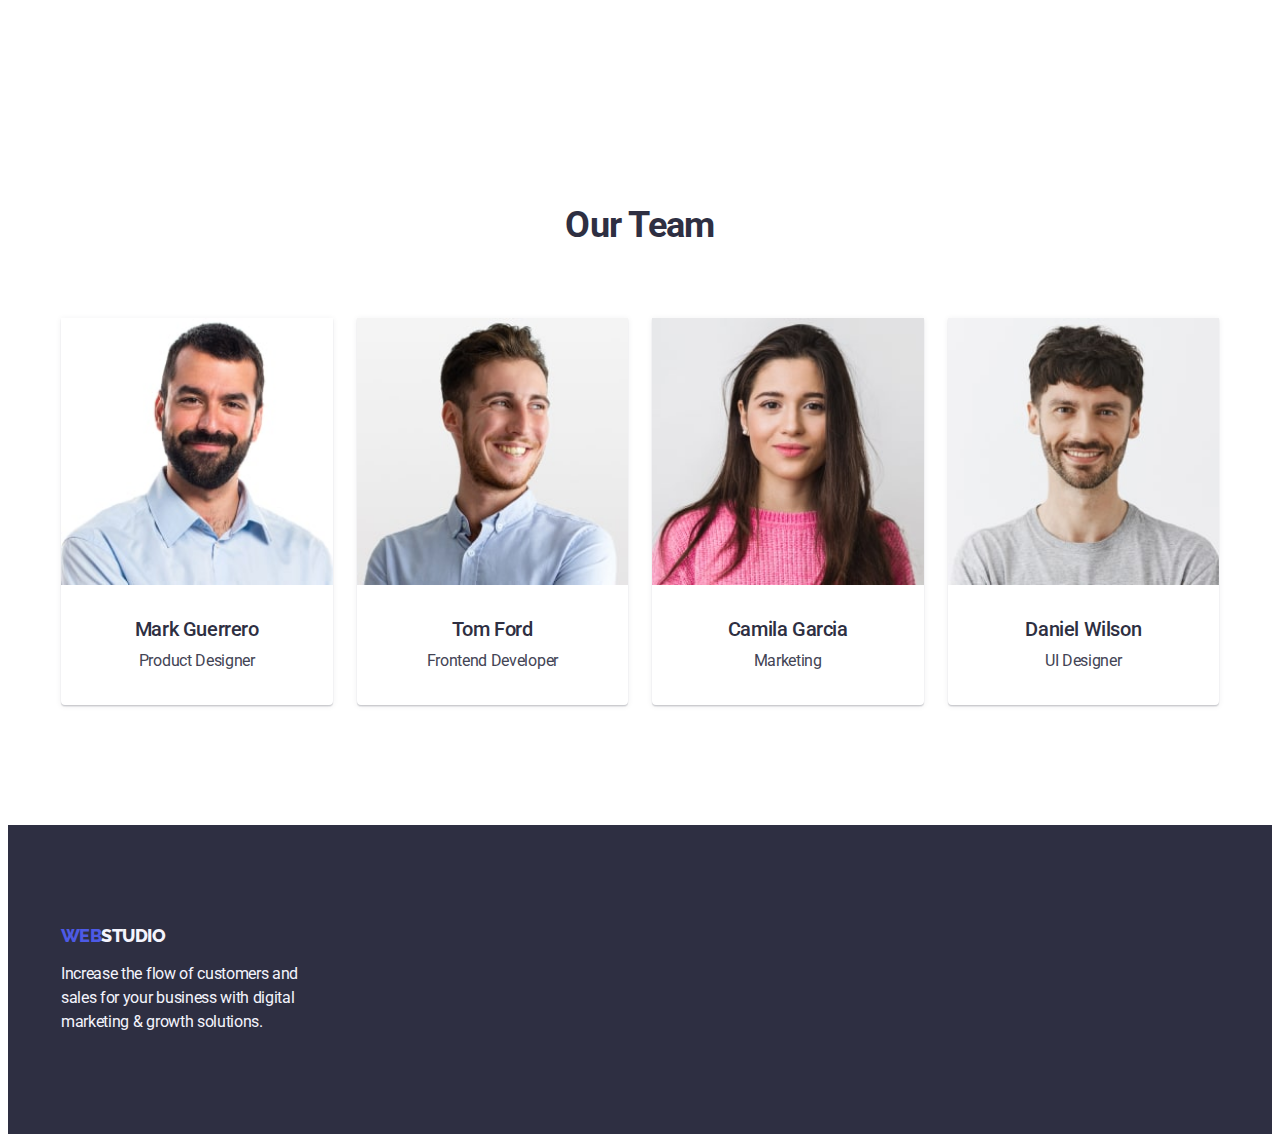
==== commit 7e4b4d92: "1" ====
--- a/index.html
+++ b/index.html
@@ -187,7 +187,9 @@
     <footer>
       <section class="footer">
         <div class="container container-footer">
-          <p class="footer-logo"><span class="accent">Web</span>Studio</p>
+          <a class="footer-logo" href="index.html"
+            ><span class="accent">Web</span>Studio</a
+          >
           <p class="footer-text">
             Increase the flow of customers and sales for your business with
             digital marketing & growth solutions.
--- a/css/styles.css
+++ b/css/styles.css
@@ -375,6 +375,7 @@
 
 .footer {
   background-color: var(--navyblue);
+  padding: 100px 0;
 }
 
 .footer-logo {
@@ -387,14 +388,15 @@
   text-decoration: none;
   text-transform: uppercase;
   color: var(--cloud);
-
-  margin-bottom: 17px;
+  display: inline-block;
+
+  margin-bottom: 16px;
 }
 .footer-text {
   color: var(--cloud);
-  width: 264px;
+  max-width: 264px;
 }
 
 .container-footer {
-  padding: 102px 0 100px 0;
-}
+  /* padding: 102px 0 100px 0; */
+}
